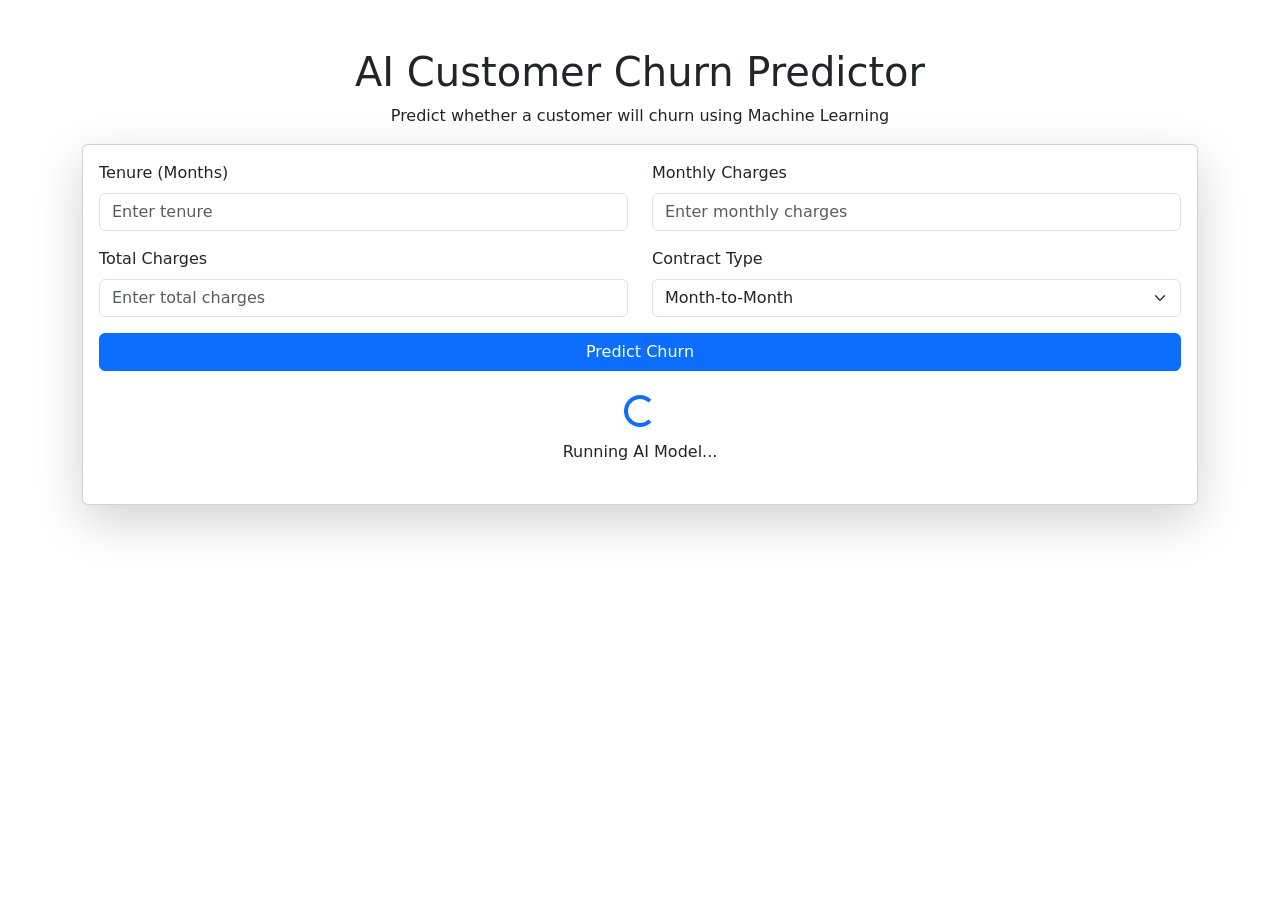
==== template/index.html @ bedeae28 "update the workflow with front end" ====
<!DOCTYPE html>

<html lang="en">

<head>

    <meta charset="UTF-8">
    <meta name="viewport" content="width=device-width, initial-scale=1.0">

    <title>AI Customer Churn Predictor</title>

    <link href="https://cdn.jsdelivr.net/npm/bootstrap@5.3.2/dist/css/bootstrap.min.css" rel="stylesheet">

    <link rel="stylesheet" href="static/css/style.css">

</head>

<body>

    <div class="container py-5">

        <h1 class="title text-center">AI Customer Churn Predictor</h1>
        <p class="subtitle text-center">Predict whether a customer will churn using Machine Learning</p>

        <div class="card shadow-lg main-card">

            <div class="card-body">

                <form id="predictForm">

                    <div class="row">

                        <div class="col-md-6 mb-3">
                            <label class="form-label">Tenure (Months)</label>
                            <input type="number" class="form-control" id="tenure" placeholder="Enter tenure" required>
                        </div>

                        <div class="col-md-6 mb-3">
                            <label class="form-label">Monthly Charges</label>
                            <input type="number" class="form-control" id="monthlyCharges"
                                placeholder="Enter monthly charges" required>
                        </div>

                        <div class="col-md-6 mb-3">
                            <label class="form-label">Total Charges</label>
                            <input type="number" class="form-control" id="totalCharges"
                                placeholder="Enter total charges" required>
                        </div>

                        <div class="col-md-6 mb-3">
                            <label class="form-label">Contract Type</label>
                            <select class="form-select" id="contract">
                                <option value="0">Month-to-Month</option>
                                <option value="1">One Year</option>
                                <option value="2">Two Year</option>
                            </select>
                        </div>

                    </div>

                    <button type="submit" class="btn btn-primary w-100 predict-btn">
                        Predict Churn
                    </button>

                </form>

                <div id="loading" class="loading mt-4 text-center">
                    <div class="spinner-border text-primary" role="status"></div>
                    <p class="mt-2">Running AI Model...</p>
                </div>

                <div id="result" class="result-box mt-4"></div>

            </div>

        </div>

    </div>

    <script src="static/js/script.js"></script>

</body>

</html>
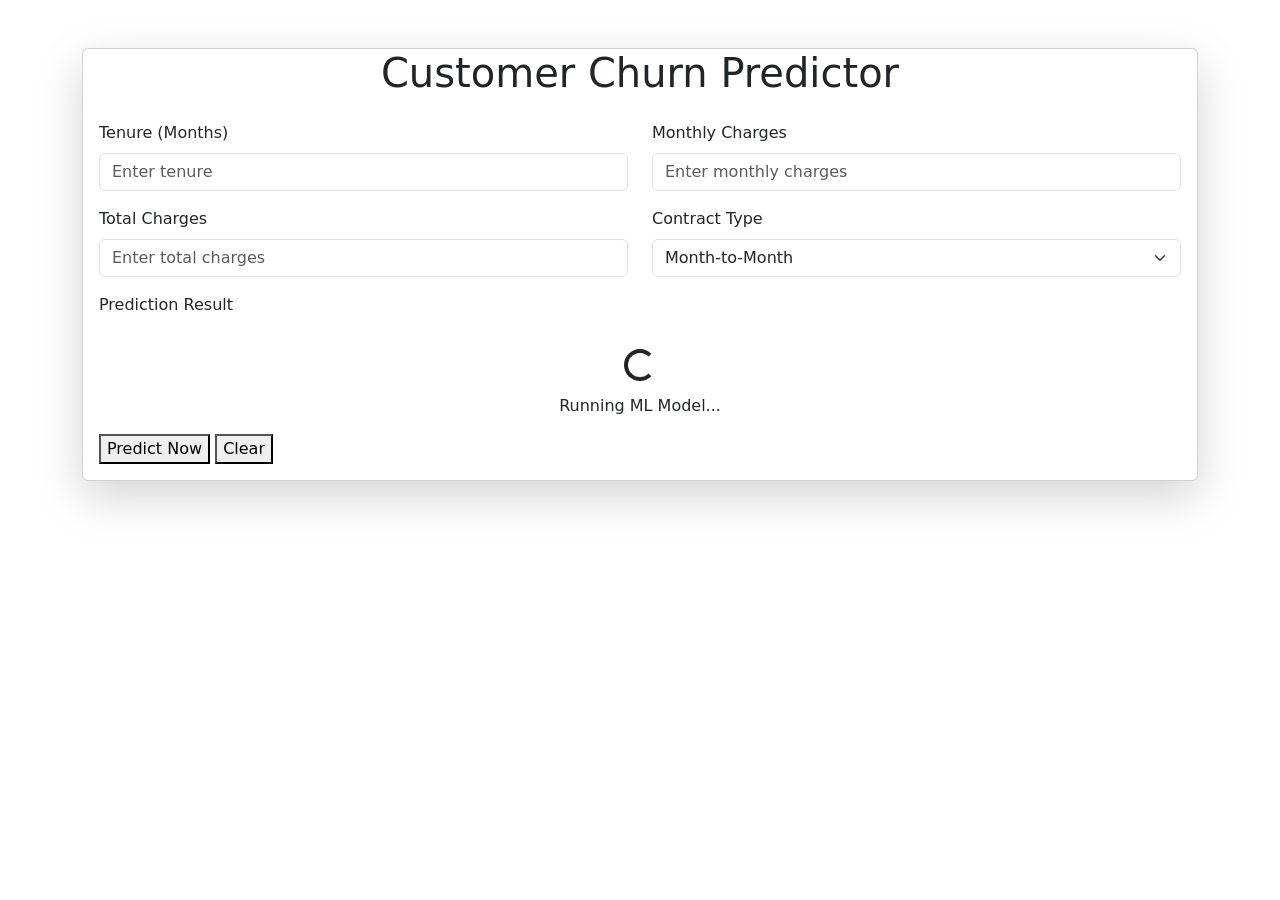
==== commit 5feea262: "front end updated" ====
--- a/template/index.html
+++ b/template/index.html
@@ -7,9 +7,11 @@
     <meta charset="UTF-8">
     <meta name="viewport" content="width=device-width, initial-scale=1.0">
 
-    <title>AI Customer Churn Predictor</title>
+    <title>Customer Churn Predictor</title>
 
     <link href="https://cdn.jsdelivr.net/npm/bootstrap@5.3.2/dist/css/bootstrap.min.css" rel="stylesheet">
+    <link rel="icon"
+        href="data:image/svg+xml,<svg xmlns='http://www.w3.org/2000/svg' width='32' height='32'><circle cx='16' cy='16' r='16' fill='chartreuse'/></svg>">
 
     <link rel="stylesheet" href="static/css/style.css">
 
@@ -19,10 +21,9 @@
 
     <div class="container py-5">
 
-        <h1 class="title text-center">AI Customer Churn Predictor</h1>
-        <p class="subtitle text-center">Predict whether a customer will churn using Machine Learning</p>
+        <div class="card shadow-lg main-card">
 
-        <div class="card shadow-lg main-card">
+            <h1 class="title text-center">Customer Churn Predictor</h1>
 
             <div class="card-body">
 
@@ -58,18 +59,22 @@
 
                     </div>
 
-                    <button type="submit" class="btn btn-primary w-100 predict-btn">
-                        Predict Churn
-                    </button>
+                    <div class="col-md-12 mb-3">
+                        <label class="form-label">Prediction Result</label>
+                        <div id="result" class="result-box mt-2">
+                            <div id="loading" class="loading mt-4 text-center">
+                                <div class="spinner-border custom-spinner" role="status"></div>
+                                <p class="mt-2">Running ML Model...</p>
+                            </div>
+                        </div>
+                    </div>
+
+                    <div class="button-group">
+                        <button type="submit" class="predict-btn">Predict Now</button>
+                        <button type="button" class="clear-btn" onclick="clearFields()">Clear</button>
+                    </div>
 
                 </form>
-
-                <div id="loading" class="loading mt-4 text-center">
-                    <div class="spinner-border text-primary" role="status"></div>
-                    <p class="mt-2">Running AI Model...</p>
-                </div>
-
-                <div id="result" class="result-box mt-4"></div>
 
             </div>
 
@@ -78,6 +83,7 @@
     </div>
 
     <script src="static/js/script.js"></script>
+    <script src="static/js/control.js"></script>
 
 </body>
 
